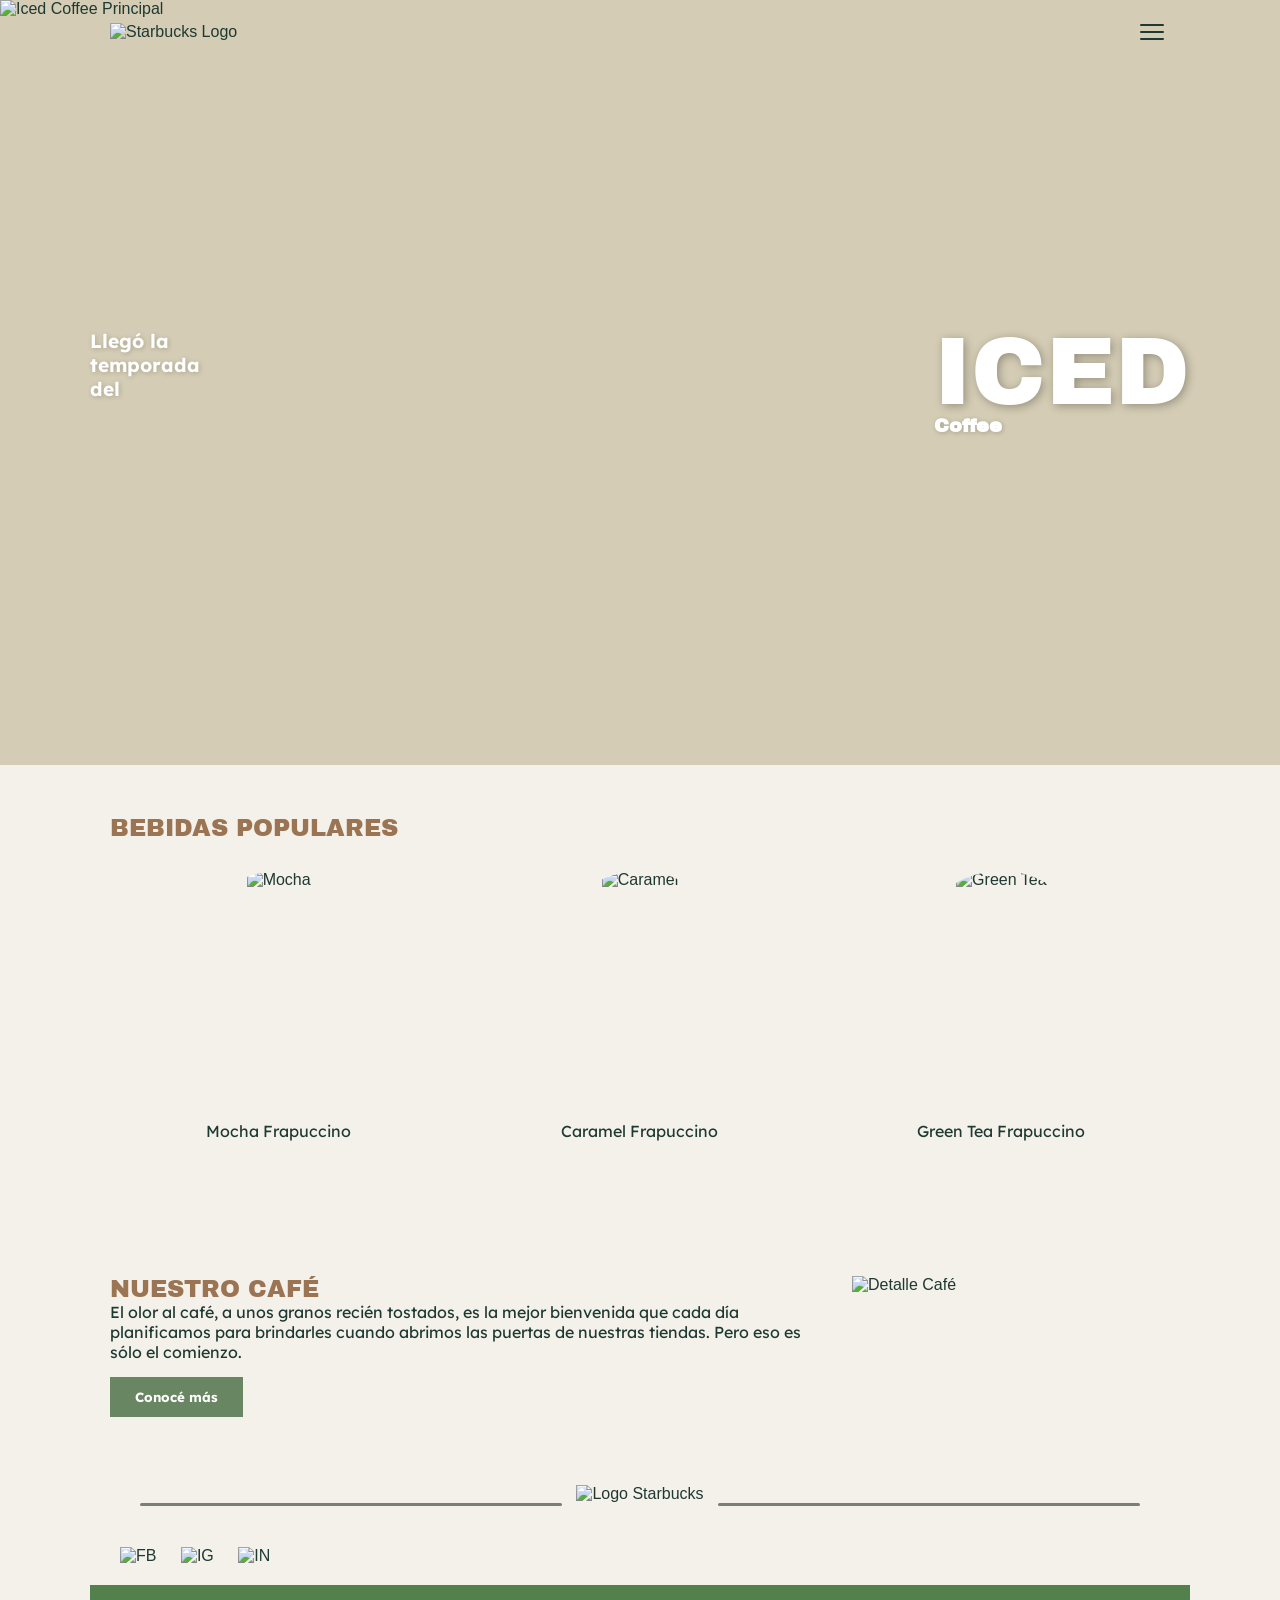
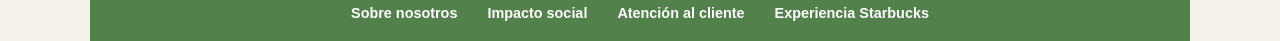
==== index.html @ 5e6c1659 "Add files via upload" ====
<!doctype html>
<html lang="es">
  <head>
    <meta charset="UTF-8" />
    <meta name="viewport" content="width=device-width, initial-scale=1.0" />
    <title>Landing Starbucks</title>
    <link rel="preconnect" href="https://fonts.googleapis.com">
    <link rel="preconnect" href="https://fonts.gstatic.com" crossorigin>
    <link href="https://fonts.googleapis.com/css2?family=Archivo+Black&family=Lexend+Deca:wght@100..900&family=Raleway:ital,wght@0,100..900;1,100..900&display=swap" rel="stylesheet">
    <link rel="stylesheet" href="style.css" />
  </head>
  <body>
    <nav class="barra-navegacion">
      <div class="logo-marca">
        <img src="imagenes/Starbuckslogo.png" alt="Starbucks Logo" />
      </div>

      <button class="menu-hamburguesa">
        <span></span>
        <span></span>
        <span></span>
      </button>
    </nav>

    <section class="seccion-principal">
      <div class="caja-foto-grande">
        <img src="imagenes/IcedCoffee.PNG" alt="Iced Coffee Principal" />
      </div>

      <div class="texto-llamativo">
        <div class="columna-izquierda">
          <p>
            Llegó la <br />
            temporada <br />
            del
          </p>
        </div>
        <div class="columna-derecha">
          <h1 class="archivo-black-regular">ICED</h1>
          <p class="archivo-black-regular texto-coffee">Coffee</p>
        </div>
      </div>
    </section>

    <section class="seccion-bebidas">
      <h2 class="archivo-black-regular">BEBIDAS POPULARES</h2>
      <div class="contenedor-arcos">
        <div class="bebida">
          <div class="forma-arco">
            <img src="imagenes/Bebidachocolate.jpeg" alt="Mocha" />
          </div>
          <p>Mocha Frapuccino</p>
        </div>
        <div class="bebida">
          <div class="forma-arco">
            <img src="imagenes/Bebidacaramelo.jpg" alt="Caramel" />
          </div>
          <p>Caramel Frapuccino</p>
        </div>
        <div class="bebida">
          <div class="forma-arco">
            <img src="imagenes/Bebidapistacho.jpg" alt="Green Tea" />
          </div>
          <p>Green Tea Frapuccino</p>
        </div>
      </div>
    </section>

    <section class="seccion-info">
      <div class="texto-historia">
        <h2 class="archivo-black-regular">NUESTRO CAFÉ</h2>
        <p>
          El olor al café, a unos granos recién tostados, es la mejor bienvenida que cada día planificamos para brindarles cuando abrimos las puertas de nuestras tiendas. Pero eso es sólo el comienzo.
        </p>
        <button class="boton-verde">Conocé más</button>
      </div>
      <div class="foto-detalle">
        <img src="imagenes/IcedCoffeeLiquido.jpg" alt="Detalle Café" />
      </div>
    </section>

    <div class="separador">
      <span></span>
      <img
        class="logo-separador"
        src="imagenes/Starbuckslogocirculo.png"
        alt="Logo Starbucks"
      />
      <span></span>
    </div>

    <div class="redes-sociales">
      <img src="imagenes/Facebook.png" class="icono-red" alt="FB" />
      <img src="imagenes/Instagram.png" class="icono-red" alt="IG" />
      <img src="imagenes/Linkedin.png" class="icono-red" alt="IN" />
    </div>

    <footer class="pie-pagina">
      <div class="links-finales">
        <a href="#">Sobre nosotros</a>
        <a href="#">Impacto social</a>
        <a href="#">Atención al cliente</a>
        <a href="#">Experiencia Starbucks</a>
      </div>
    </footer>
  </body>
</html>
---- style.css ----
@import url('https://fonts.googleapis.com/css2?family=Lexend+Deca:wght@100..900&family=Raleway:ital,wght@0,100..900;1,100..900&display=swap');

* {
  margin: 0;
  padding: 0;
  box-sizing: border-box;
  font-family: "Helvetica", Arial, sans-serif;
}

body {
  background-color: #f4f1ea;
  color: #1e3932;
  overflow-x: hidden;
}

.barra-navegacion {
  display: flex;
  justify-content: space-between;
  align-items: center;
  width: 100%;
  max-width: 1100px;
  margin: 0 auto;
  padding: 14px 20px;

  position: absolute;
  top: 0;
  left: 50%;
  transform: translateX(-50%);
  z-index: 100;

  background-color: transparent;
}

.logo-marca {
  max-width: calc(100% - 52px);
}

.logo-marca img {
  display: block;
  width: auto;
  max-width: 100%;
  max-height: 34px;
}

.menu-hamburguesa {
  display: inline-flex;
  flex-direction: column;
  justify-content: center;
  gap: 5px;
  width: 36px;
  height: 36px;
  background: transparent;
  border: none;
  padding: 0;
  cursor: pointer;
  flex-shrink: 0;
}

.menu-hamburguesa span {
  display: block;
  width: 24px;
  height: 2px;
  margin: 0 auto;
  background-color: #1e3932;
  border-radius: 2px;
}

.seccion-principal {
  background-color: #d4ccb4;
  position: relative;
  width: 100%;
  height: 65vh;
  display: flex;
  align-items: center;
  justify-content: center;
  overflow: hidden;
}

.caja-foto-grande {
  position: absolute;
  top: 0;
  left: 0;
  width: 100%;
  height: 100%;
}

.caja-foto-grande img {
  width: 100%;
  height: 100%;
  object-fit: cover;
  object-position: top;
}

.columna-izquierda {
  margin-bottom: 30px;
}
.texto-llamativo {
  position: relative;
  width: 90%;
}

.texto-llamativo p {
  color: white;
  font-weight: bold;
  font-size: 1.2rem;
  text-shadow: 1px 1px 5px rgba(0, 0, 0, 0.2);
}

.texto-llamativo h1 {
  font-size: 3.5rem;
  color: white;
  text-transform: uppercase;
  line-height: 0.9;
  text-shadow: 2px 2px 10px rgba(0, 0, 0, 0.3);
}

.seccion-bebidas {
  width: 100%;
  max-width: 1100px;
  margin: 0 auto;
  padding: 50px 20px;
}

.seccion-bebidas h2{
  color:#9a7453;
}

.contenedor-arcos {
  display: grid;
  grid-template-columns: repeat(3, minmax(0, 1fr));
  gap: 12px;
  margin-top: 30px;
}

.bebida {
  display: flex;
  flex-direction: column;
  align-items: center;
  text-align: center;
}

.forma-arco {
  width: 100%;
  max-width: 180px;
  aspect-ratio: 3 / 4;
  margin: 0 auto;
  border-radius: 100px 100px 10px 10px;
  overflow: hidden;
}

.bebida p {
  margin-top: 10px;
  min-height: 2.8em;
  display: flex;
  align-items: flex-start;
  justify-content: center;
  font-size: 0.85rem;
}

.forma-arco img {
  width: 100%;
  height: 100%;
  object-fit: cover;
}

.seccion-info {
  display: flex;
  align-items: flex-start;
  width: 100%;
  max-width: 1100px;
  margin: 0 auto;
  padding: 60px 20px;
}

.texto-historia {
  padding: 0 20px 0 0;
  flex: 0 0 60%;
}

.texto-historia h2{
  color:#9a7453
}

.texto-historia p{
  font-family: "Lexend Deca", sans-serif;
  font-optical-sizing: auto;
  font-style: normal;
}

.foto-detalle {
  flex: 0 0 40%;
}

.foto-detalle img {
  width: 100%;
  max-width: 100%;
  display: block;
  margin: 0 auto;
}

.boton-verde {
  background-color: #688662;
  color: white;
  border: none;
  padding: 12px 25px;
  font-weight: bold;
  margin-top: 15px;
  cursor: pointer;
}

.boton-verde, p{
  font-family: "Lexend Deca", sans-serif;
  font-optical-sizing: auto;
  font-style: normal;
}

.separador {
  display: flex;
  align-items: center;
  gap: 14px;
  width: 100%;
  max-width: 1100px;
  margin: 8px auto 22px;
  padding: 0 50px;
}

.separador span {
  flex: 1;
  border-top: 3px solid #7a7f73;
  border-radius: 15px;
}

.logo-separador {
  width: auto;
  height: 40px;
  display: block;
  flex-shrink: 0;
}

.pie-pagina {
  background-color: #53814b;
  color: white;
  width: 100%;
  max-width: 1100px;
  margin: 0 auto;
  padding: 20px;
  text-align: center;
}

.redes-sociales {
  width: 100%;
  max-width: 1100px;
  margin: 0 auto;
  padding: 0 20px 20px 20px;
}

.icono-red {
  width: 35px;
  margin: 0 10px;
}

.links-finales {
  display: flex;
  flex-direction: column;
  gap: 15px;
}

.links-finales a {
  color: white;
  text-decoration: none;
  font-weight: bold;
  font-size: 0.9rem;
}

@media (min-width: 768px) {
  .seccion-principal {
    height: 85vh;
  }

  .texto-llamativo {
    display: flex;
    justify-content: space-between;
    max-width: 1100px;
  }

  .texto-llamativo h1 {
    font-size: 6rem;
  }

  .contenedor-arcos {
    gap: 24px;
  }

  .bebida p {
    font-size: 1rem;
  }

  .seccion-info {
    flex-direction: row;
  }

  .texto-historia {
    flex-basis: 70%;
  }

  .foto-detalle {
    flex-basis: 30%;
  }

  .links-finales {
    flex-direction: row;
    justify-content: center;
    gap: 30px;
  }

.links-finales, p{
  font-family: "Lexend Deca", sans-serif;
  font-optical-sizing: auto;
  font-style: normal;
}

}

.archivo-black-regular {
  font-family: "Archivo Black", sans-serif;
  font-weight: 400;
  font-style: normal;
}
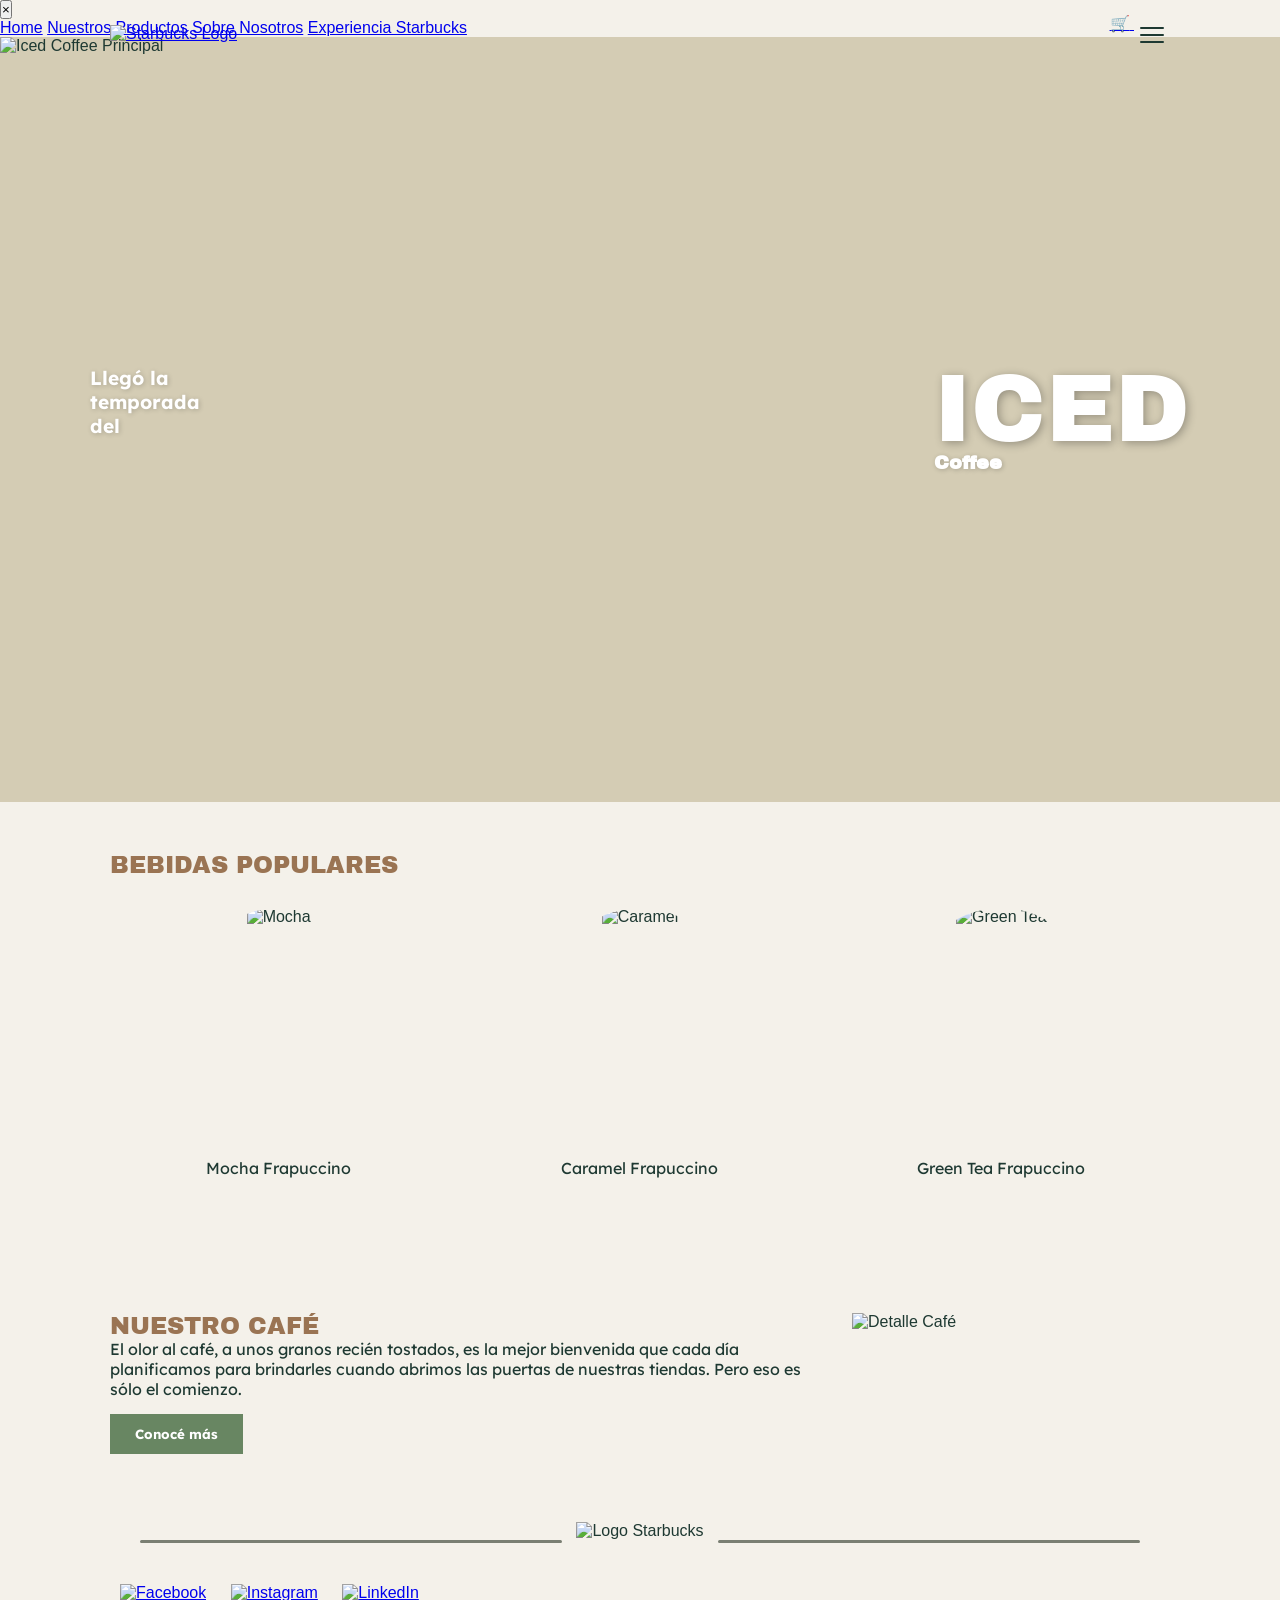
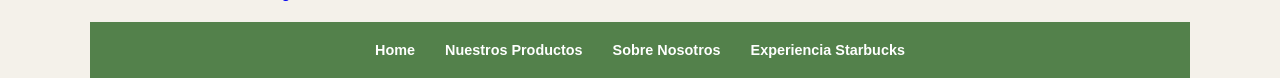
==== commit 9235c41a: "Update index.html" ====
--- a/index.html
+++ b/index.html
@@ -8,19 +8,34 @@
     <link rel="preconnect" href="https://fonts.gstatic.com" crossorigin>
     <link href="https://fonts.googleapis.com/css2?family=Archivo+Black&family=Lexend+Deca:wght@100..900&family=Raleway:ital,wght@0,100..900;1,100..900&display=swap" rel="stylesheet">
     <link rel="stylesheet" href="style.css" />
+    <script src="cart.js"></script>
   </head>
   <body>
     <nav class="barra-navegacion">
       <div class="logo-marca">
-        <img src="imagenes/Starbuckslogo.png" alt="Starbucks Logo" />
+        <a href="index.html"><img src="imagenes/Starbuckslogo.png" alt="Starbucks Logo" /></a>
       </div>
-
-      <button class="menu-hamburguesa">
-        <span></span>
-        <span></span>
-        <span></span>
-      </button>
+      <div class="nav-derecha">
+        <a href="checkout.html" class="nav-carrito" aria-label="Ver carrito">
+          🛒<span class="cart-badge" id="cartBadge" hidden>0</span>
+        </a>
+        <button class="menu-hamburguesa" id="btnMenu">
+          <span></span><span></span><span></span>
+        </button>
+      </div>
     </nav>
+    <div class="overlay" id="overlay"></div>
+    <div class="menu-lateral" id="menuLateral">
+      <div class="menu-lateral-header">
+        <button class="btn-cerrar" id="btnCerrar">&#215;</button>
+      </div>
+      <nav class="menu-lateral-nav">
+        <a href="index.html">Home</a>
+        <a href="productos.html">Nuestros Productos</a>
+        <a href="nosotros.html">Sobre Nosotros</a>
+        <a href="experiencia.html">Experiencia Starbucks</a>
+      </nav>
+    </div>
 
     <section class="seccion-principal">
       <div class="caja-foto-grande">
@@ -72,7 +87,7 @@
         <p>
           El olor al café, a unos granos recién tostados, es la mejor bienvenida que cada día planificamos para brindarles cuando abrimos las puertas de nuestras tiendas. Pero eso es sólo el comienzo.
         </p>
-        <button class="boton-verde">Conocé más</button>
+        <button class="boton-verde" onclick="location.href='nosotros.html'">Conocé más</button>
       </div>
       <div class="foto-detalle">
         <img src="imagenes/IcedCoffeeLiquido.jpg" alt="Detalle Café" />
@@ -81,27 +96,51 @@
 
     <div class="separador">
       <span></span>
-      <img
-        class="logo-separador"
-        src="imagenes/Starbuckslogocirculo.png"
-        alt="Logo Starbucks"
-      />
+      <img class="logo-separador" src="imagenes/Starbuckslogocirculo.png" alt="Logo Starbucks" />
       <span></span>
     </div>
-
     <div class="redes-sociales">
-      <img src="imagenes/Facebook.png" class="icono-red" alt="FB" />
-      <img src="imagenes/Instagram.png" class="icono-red" alt="IG" />
-      <img src="imagenes/Linkedin.png" class="icono-red" alt="IN" />
+      <a href="https://www.facebook.com/Starbucks" target="_blank" rel="noopener"><img src="imagenes/Facebook.png" class="icono-red" alt="Facebook" /></a>
+      <a href="https://www.instagram.com/starbucks" target="_blank" rel="noopener"><img src="imagenes/Instagram.png" class="icono-red" alt="Instagram" /></a>
+      <a href="https://www.linkedin.com/company/starbucks" target="_blank" rel="noopener"><img src="imagenes/Linkedin.png" class="icono-red" alt="LinkedIn" /></a>
     </div>
-
     <footer class="pie-pagina">
       <div class="links-finales">
-        <a href="#">Sobre nosotros</a>
-        <a href="#">Impacto social</a>
-        <a href="#">Atención al cliente</a>
-        <a href="#">Experiencia Starbucks</a>
+        <a href="index.html">Home</a>
+        <a href="productos.html">Nuestros Productos</a>
+        <a href="nosotros.html">Sobre Nosotros</a>
+        <a href="experiencia.html">Experiencia Starbucks</a>
       </div>
     </footer>
+
+    <script>
+      document.getElementById("btnMenu").onclick = function () {
+        document.getElementById("menuLateral").classList.add("activo");
+        document.getElementById("overlay").classList.add("activo");
+      };
+      document.getElementById("btnCerrar").onclick = function () {
+        document.getElementById("menuLateral").classList.remove("activo");
+        document.getElementById("overlay").classList.remove("activo");
+      };
+      document.getElementById("overlay").onclick = function () {
+        document.getElementById("menuLateral").classList.remove("activo");
+        document.getElementById("overlay").classList.remove("activo");
+      };
+
+      function actualizarBadge() {
+        const badge = document.getElementById("cartBadge");
+        const count = Carrito.contarItems();
+        if (count > 0) {
+          badge.textContent = count;
+          badge.hidden = false;
+        } else {
+          badge.hidden = true;
+        }
+      }
+
+      actualizarBadge();
+      window.addEventListener("carrito:cambio", actualizarBadge);
+    </script>
+    <script src="funciones.js"></script>
   </body>
 </html>
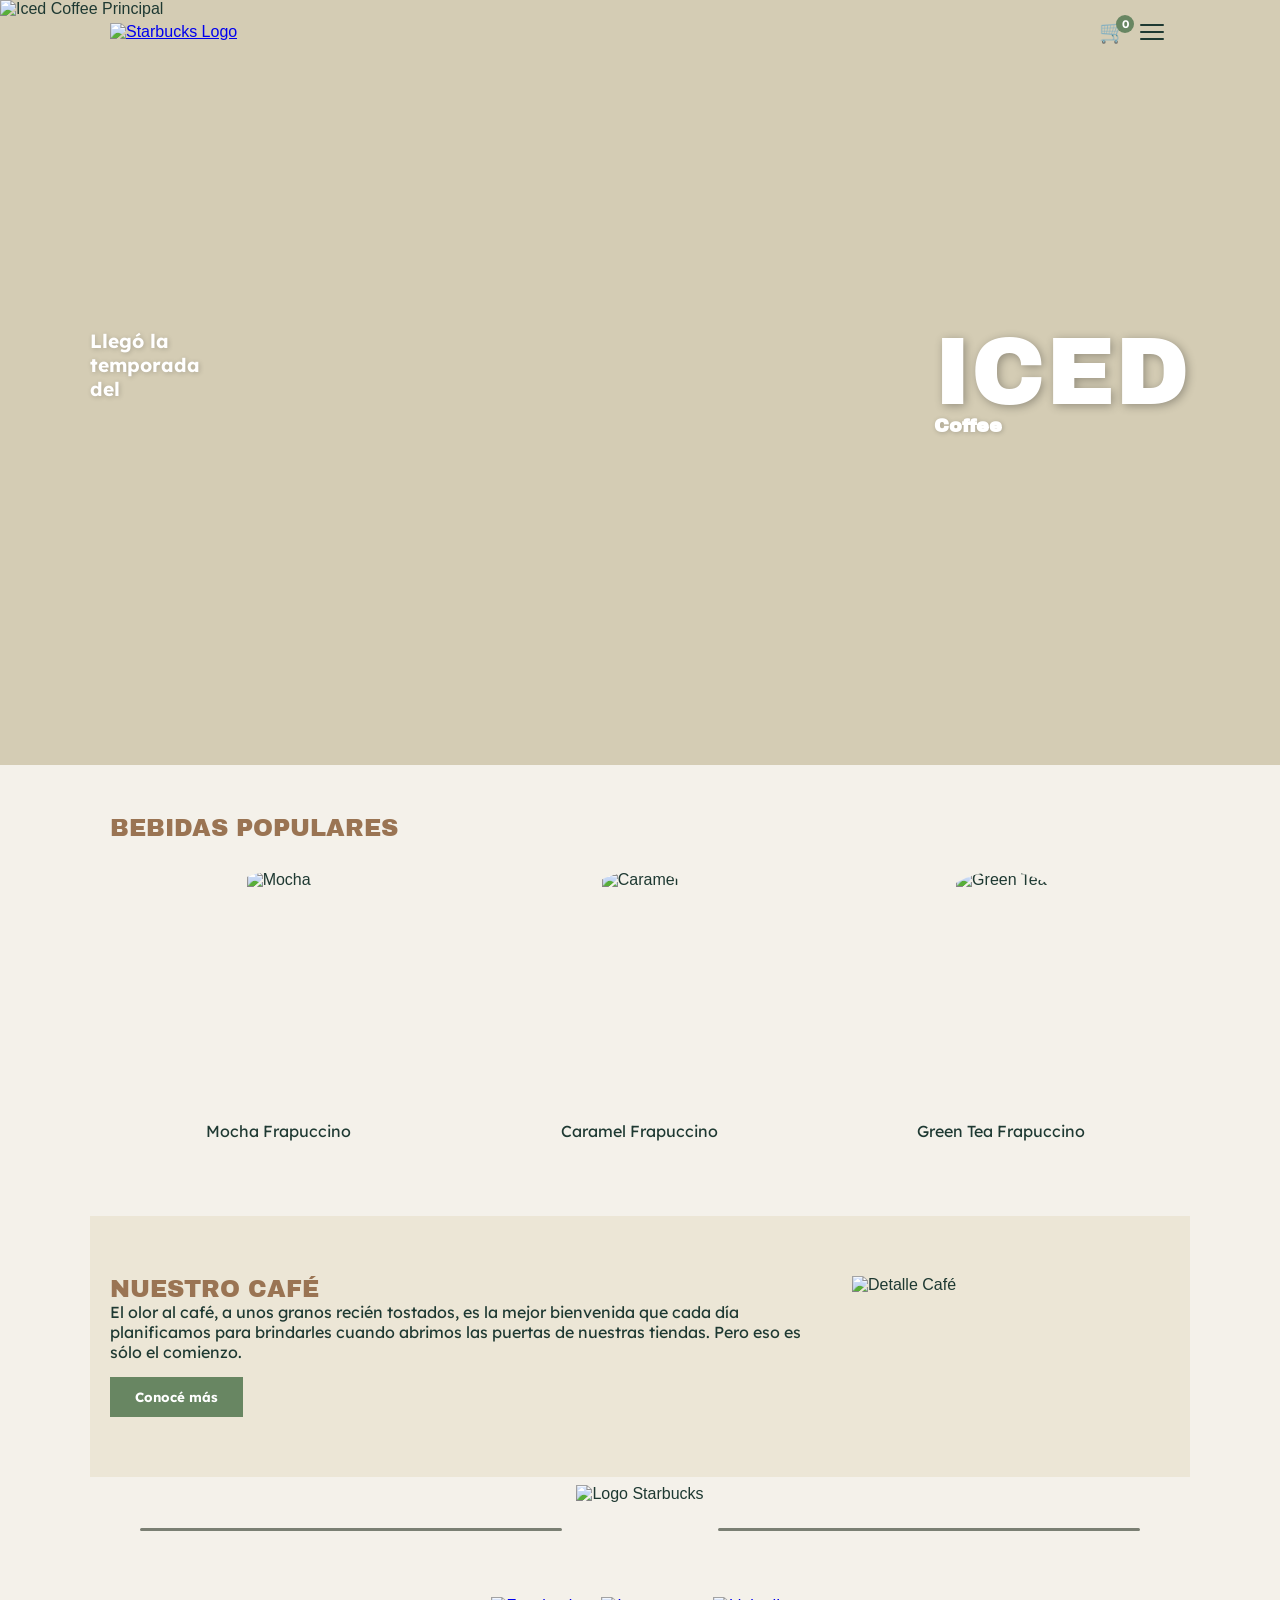
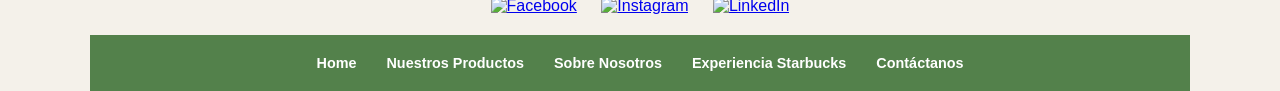
==== commit a95db7ef: "Update index.html" ====
--- a/index.html
+++ b/index.html
@@ -11,7 +11,7 @@
     <script src="cart.js"></script>
   </head>
   <body>
-    <nav class="barra-navegacion">
+    <nav class="barra-navegacion barra-navegacion-home">
       <div class="logo-marca">
         <a href="index.html"><img src="imagenes/Starbuckslogo.png" alt="Starbucks Logo" /></a>
       </div>
@@ -34,6 +34,7 @@
         <a href="productos.html">Nuestros Productos</a>
         <a href="nosotros.html">Sobre Nosotros</a>
         <a href="experiencia.html">Experiencia Starbucks</a>
+        <a href="contactanos.html">Contáctanos</a>
       </nav>
     </div>
 
@@ -110,6 +111,7 @@
         <a href="productos.html">Nuestros Productos</a>
         <a href="nosotros.html">Sobre Nosotros</a>
         <a href="experiencia.html">Experiencia Starbucks</a>
+        <a href="contactanos.html">Contáctanos</a>
       </div>
     </footer>
 
--- a/style.css
+++ b/style.css
@@ -170,6 +170,7 @@
   max-width: 1100px;
   margin: 0 auto;
   padding: 60px 20px;
+  background-color: #ece6d6;
 }
 
 .texto-historia {
@@ -232,7 +233,7 @@
 
 .logo-separador {
   width: auto;
-  height: 40px;
+  height: 90px;
   display: block;
   flex-shrink: 0;
 }
@@ -252,6 +253,7 @@
   max-width: 1100px;
   margin: 0 auto;
   padding: 0 20px 20px 20px;
+  text-align: center;
 }
 
 .icono-red {
@@ -325,4 +327,582 @@
   font-family: "Archivo Black", sans-serif;
   font-weight: 400;
   font-style: normal;
-}+}
+
+.overlay {
+  position: fixed;
+  inset: 0;
+  background: rgba(0, 0, 0, 0.45);
+  opacity: 0;
+  pointer-events: none;
+  transition: opacity 0.3s;
+  z-index: 200;
+}
+.overlay.activo {
+  opacity: 1;
+  pointer-events: all;
+}
+
+.menu-lateral {
+  position: fixed;
+  top: 0;
+  right: -320px;
+  width: 300px;
+  height: 100vh;
+  background: #2e4b2a;
+  display: flex;
+  flex-direction: column;
+  z-index: 300;
+  transition: right 0.35s cubic-bezier(0.4, 0, 0.2, 1);
+}
+.menu-lateral.activo {
+  right: 0;
+}
+
+.menu-lateral-header {
+  display: flex;
+  justify-content: space-between;
+  align-items: center;
+  padding: 20px 24px;
+  border-bottom: 1px solid rgba(255, 255, 255, 0.15);
+}
+.menu-lateral-header img {
+  height: 28px;
+  filter: brightness(0) invert(1);
+}
+
+.btn-cerrar {
+  background: transparent;
+  border: none;
+  cursor: pointer;
+  color: white;
+  font-size: 28px;
+  line-height: 1;
+  padding: 0;
+}
+
+.menu-lateral-nav {
+  flex: 1;
+  padding: 24px 0;
+  overflow-y: auto;
+}
+.menu-lateral-nav a {
+  display: block;
+  padding: 14px 28px;
+  color: #d4ccb4;
+  text-decoration: none;
+  font-size: 1rem;
+  font-weight: 600;
+  border-left: 3px solid transparent;
+  transition: background 0.2s, color 0.2s;
+}
+.menu-lateral-nav a:hover {
+  background: rgba(255, 255, 255, 0.07);
+  color: #fff;
+  border-left-color: #688662;
+}
+.seccion-titulo {
+  padding: 20px 28px 8px;
+  font-size: 0.7rem;
+  letter-spacing: 0.12em;
+  text-transform: uppercase;
+  color: rgba(255, 255, 255, 0.35);
+  font-weight: 700;
+}
+
+site-navbar,
+site-footer {
+  display: block;
+}
+
+.pagina-interior .barra-navegacion {
+  position: relative;
+  background-color: #f4f1ea;
+}
+
+.img-placeholder {
+  background-color: #d4ccb4;
+}
+
+.seccion-productos {
+  width: 100%;
+  max-width: 1100px;
+  margin: 0 auto;
+  padding: 40px 20px 60px;
+}
+
+.seccion-productos .contenedor-arcos {
+  grid-template-columns: repeat(2, minmax(0, 1fr));
+  margin-top: 16px;
+}
+
+.titulo-productos {
+  color: #9a7453;
+  margin-bottom: 30px;
+}
+
+.grupo-categoria {
+  margin-bottom: 40px;
+}
+
+.banda-categoria {
+  background-color: #1e3932;
+  color: white;
+  text-align: center;
+  padding: 10px 20px;
+  font-family: "Lexend Deca", sans-serif;
+  font-weight: 600;
+  font-size: 1rem;
+  margin-bottom: 20px;
+}
+
+.tarjeta-producto {
+  display: flex;
+  flex-direction: column;
+  align-items: center;
+  text-align: center;
+}
+
+.tarjeta-producto p {
+  margin-top: 8px;
+  min-height: 2.8em;
+  display: flex;
+  align-items: flex-start;
+  justify-content: center;
+  font-size: 0.85rem;
+}
+
+.acciones-producto {
+  display: flex;
+  gap: 12px;
+  margin-top: 6px;
+}
+
+.btn-accion {
+  background: none;
+  border: 1px solid #1e3932;
+  color: #1e3932;
+  width: 38px;
+  height: 38px;
+  cursor: pointer;
+  font-size: 0.9rem;
+  display: flex;
+  align-items: center;
+  justify-content: center;
+  padding: 6px;
+  transition: background-color 0.2s, border-color 0.2s;
+}
+
+.btn-accion img {
+  width: 100%;
+  height: 100%;
+  object-fit: contain;
+}
+
+.btn-accion.activo {
+  background-color: #1e3932;
+  border-color: #1e3932;
+}
+
+.btn-accion.activo img {
+  filter: brightness(0) invert(1);
+}
+
+.seccion-checkout {
+  width: 100%;
+  max-width: 700px;
+  margin: 0 auto;
+  padding: 40px 20px 60px;
+}
+
+.titulo-checkout {
+  color: #9a7453;
+  margin-bottom: 30px;
+}
+
+.panel-compra {
+  background-color: #ece6d6;
+  padding: 30px 24px;
+}
+
+.campo-direccion label {
+  display: block;
+  font-family: "Lexend Deca", sans-serif;
+  font-weight: 700;
+  font-size: 1rem;
+  color: #9a7453;
+  margin-bottom: 10px;
+}
+
+.input-direccion {
+  width: 100%;
+  border: 2px solid #688662;
+  background: transparent;
+  padding: 10px 12px;
+  font-size: 1rem;
+  outline: none;
+  font-family: "Lexend Deca", sans-serif;
+}
+
+.campo-pago {
+  margin-top: 30px;
+}
+
+.subtitulo-pago {
+  font-family: "Lexend Deca", sans-serif;
+  font-weight: 700;
+  font-size: 1rem;
+  color: #9a7453;
+  margin-bottom: 12px;
+}
+
+.fila-pago {
+  display: flex;
+  align-items: center;
+  gap: 14px;
+  padding: 12px 16px;
+  border: 1px solid #c8c0a8;
+  margin-bottom: 8px;
+  cursor: pointer;
+  font-family: "Lexend Deca", sans-serif;
+}
+
+.fila-pago input[type="radio"] {
+  width: 18px;
+  height: 18px;
+  accent-color: #688662;
+  cursor: pointer;
+}
+
+.resumen-compra {
+  margin-top: 30px;
+}
+
+.resumen-fila {
+  display: flex;
+  justify-content: space-between;
+  padding: 8px 0;
+  font-family: "Lexend Deca", sans-serif;
+  font-size: 0.95rem;
+  border-bottom: 1px solid #c8c0a8;
+}
+
+.total-caja {
+  display: flex;
+  justify-content: space-between;
+  background-color: white;
+  padding: 14px 16px;
+  margin-top: 12px;
+  font-family: "Archivo Black", sans-serif;
+  font-size: 1.1rem;
+}
+
+.checkout-acciones {
+  display: flex;
+  justify-content: flex-end;
+  margin-top: 20px;
+}
+
+.boton-pagar {
+  background-color: #d4ccb4;
+  color: #1e3932;
+  border: none;
+  padding: 12px 24px;
+  font-family: "Lexend Deca", sans-serif;
+  font-weight: 700;
+  cursor: pointer;
+  font-size: 0.95rem;
+}
+
+.ilustracion-checkout {
+  width: 100%;
+  margin-top: 40px;
+  height: 240px;
+  overflow: hidden;
+}
+
+.ilustracion-checkout img {
+  width: 100%;
+  height: 100%;
+  object-fit: cover;
+  object-position: center top;
+}
+
+.forma-arco-grande {
+  width: 80%;
+  max-width: 320px;
+  aspect-ratio: 4 / 5;
+  border-radius: 200px 200px 10px 10px;
+  overflow: hidden;
+}
+
+.forma-arco-grande img {
+  width: 100%;
+  height: 100%;
+  object-fit: cover;
+}
+
+.seccion-nosotros {
+  width: 100%;
+  max-width: 1100px;
+  margin: 0 auto;
+  padding: 40px 20px 60px;
+}
+
+.titulo-nosotros {
+  color: #9a7453;
+  margin-bottom: 30px;
+}
+
+.bloque-nosotros {
+  display: flex;
+  flex-direction: column;
+  gap: 24px;
+  margin-bottom: 40px;
+}
+
+.foto-rect {
+  width: 100%;
+  max-width: 380px;
+  height: 340px;
+  overflow: hidden;
+  background-color: #d4ccb4;
+}
+
+.foto-rect img {
+  width: 100%;
+  height: 100%;
+  object-fit: cover;
+}
+
+.cita-marron {
+  font-family: "Archivo Black", sans-serif;
+  color: #9a7453;
+  font-size: 1.4rem;
+  line-height: 1.3;
+  margin-bottom: 16px;
+}
+
+.nosotros-texto p {
+  font-family: "Lexend Deca", sans-serif;
+  font-size: 0.95rem;
+  line-height: 1.7;
+}
+
+.bloque-nosotros-invertido {
+  display: flex;
+  flex-direction: column;
+  gap: 24px;
+  background-color: #ece6d6;
+  padding: 30px 20px;
+}
+
+.nosotros-texto-amplio p {
+  font-family: "Lexend Deca", sans-serif;
+  font-size: 0.95rem;
+  line-height: 1.7;
+}
+
+.nosotros-logo-cita {
+  display: flex;
+  flex-direction: column;
+  align-items: center;
+  gap: 16px;
+}
+
+.logo-nosotros {
+  width: 100px;
+  height: auto;
+}
+
+.seccion-experiencia {
+  width: 100%;
+  max-width: 700px;
+  margin: 0 auto;
+  padding: 40px 20px 60px;
+}
+
+.titulo-experiencia {
+  color: #9a7453;
+  margin-bottom: 30px;
+}
+
+.tarjeta-experiencia {
+  margin-bottom: 30px;
+  text-align: center;
+}
+
+.tarjeta-experiencia .forma-arco-grande {
+  margin: 0 auto;
+}
+
+.banda-experiencia {
+  background-color: #d4ccb4;
+  padding: 14px 20px;
+  font-family: "Lexend Deca", sans-serif;
+  font-weight: 600;
+  font-size: 1.1rem;
+  max-width: 320px;
+  margin: 0 auto;
+}
+
+@media (min-width: 768px) {
+  .bloque-nosotros {
+    flex-direction: row;
+    align-items: flex-start;
+  }
+
+  .nosotros-foto {
+    flex: 0 0 40%;
+  }
+
+  .nosotros-texto {
+    flex: 1;
+  }
+
+  .bloque-nosotros-invertido {
+    flex-direction: row;
+    align-items: flex-start;
+  }
+
+  .nosotros-texto-amplio {
+    flex: 1;
+  }
+
+  .nosotros-logo-cita {
+    flex: 0 0 35%;
+  }
+
+  .banda-experiencia {
+    max-width: 100%;
+    width: 80%;
+  }
+
+  .seccion-productos .contenedor-arcos {
+    grid-template-columns: repeat(3, minmax(0, 1fr));
+  }
+
+  .seccion-experiencia {
+    max-width: 1100px;
+    display: flex;
+    flex-wrap: wrap;
+    gap: 32px;
+    align-items: flex-start;
+  }
+
+  .titulo-experiencia {
+    flex: 0 0 100%;
+  }
+
+  .tarjeta-experiencia {
+    flex: 1;
+  }
+
+  .tarjeta-experiencia .banda-experiencia {
+    max-width: 100%;
+    width: 100%;
+  }
+}
+
+.nav-derecha {
+  display: flex;
+  align-items: center;
+  gap: 8px;
+}
+
+.nav-carrito {
+  position: relative;
+  font-size: 22px;
+  line-height: 1;
+  text-decoration: none;
+  color: inherit;
+}
+
+.cart-badge {
+  position: absolute;
+  top: -6px;
+  right: -8px;
+  background: #688662;
+  color: #fff;
+  font-size: 11px;
+  font-weight: 700;
+  min-width: 18px;
+  height: 18px;
+  border-radius: 9px;
+  display: flex;
+  align-items: center;
+  justify-content: center;
+  padding: 0 4px;
+  font-family: 'Lexend Deca', sans-serif;
+}
+
+.badge-lateral {
+  background: #688662;
+  color: #fff;
+  font-size: 11px;
+  font-weight: 700;
+  min-width: 18px;
+  height: 18px;
+  border-radius: 9px;
+  display: inline-flex;
+  align-items: center;
+  justify-content: center;
+  padding: 0 5px;
+  margin-left: 6px;
+  vertical-align: middle;
+}
+
+.precio-producto {
+  font-size: 13px;
+  color: #688662;
+  font-weight: 700;
+  margin: 0 0 4px;
+}
+
+/* Checkout cart rows */
+.resumen-fila {
+  display: flex;
+  align-items: center;
+  justify-content: space-between;
+  gap: 8px;
+  padding: 6px 0;
+  border-bottom: 1px solid #c8c0a8;
+}
+
+.resumen-nombre {
+  flex: 1;
+  font-size: 14px;
+}
+
+.btn-remove {
+  background: none;
+  border: 1px solid #9a7453;
+  color: #9a7453;
+  cursor: pointer;
+  padding: 2px 7px;
+  font-size: 12px;
+}
+
+.resumen-precio {
+  font-weight: 700;
+  font-size: 14px;
+  white-space: nowrap;
+}
+
+.carrito-vacio {
+  padding: 16px 0;
+  text-align: center;
+  color: #7a7f73;
+  font-size: 14px;
+}
+
+.mensaje-exito {
+  text-align: center;
+  padding: 12px;
+  background: #e8f5e2;
+  border-radius: 8px;
+  color: #1e3932;
+  font-weight: 700;
+  margin-top: 12px;
+  font-family: 'Lexend Deca', sans-serif;
+}
